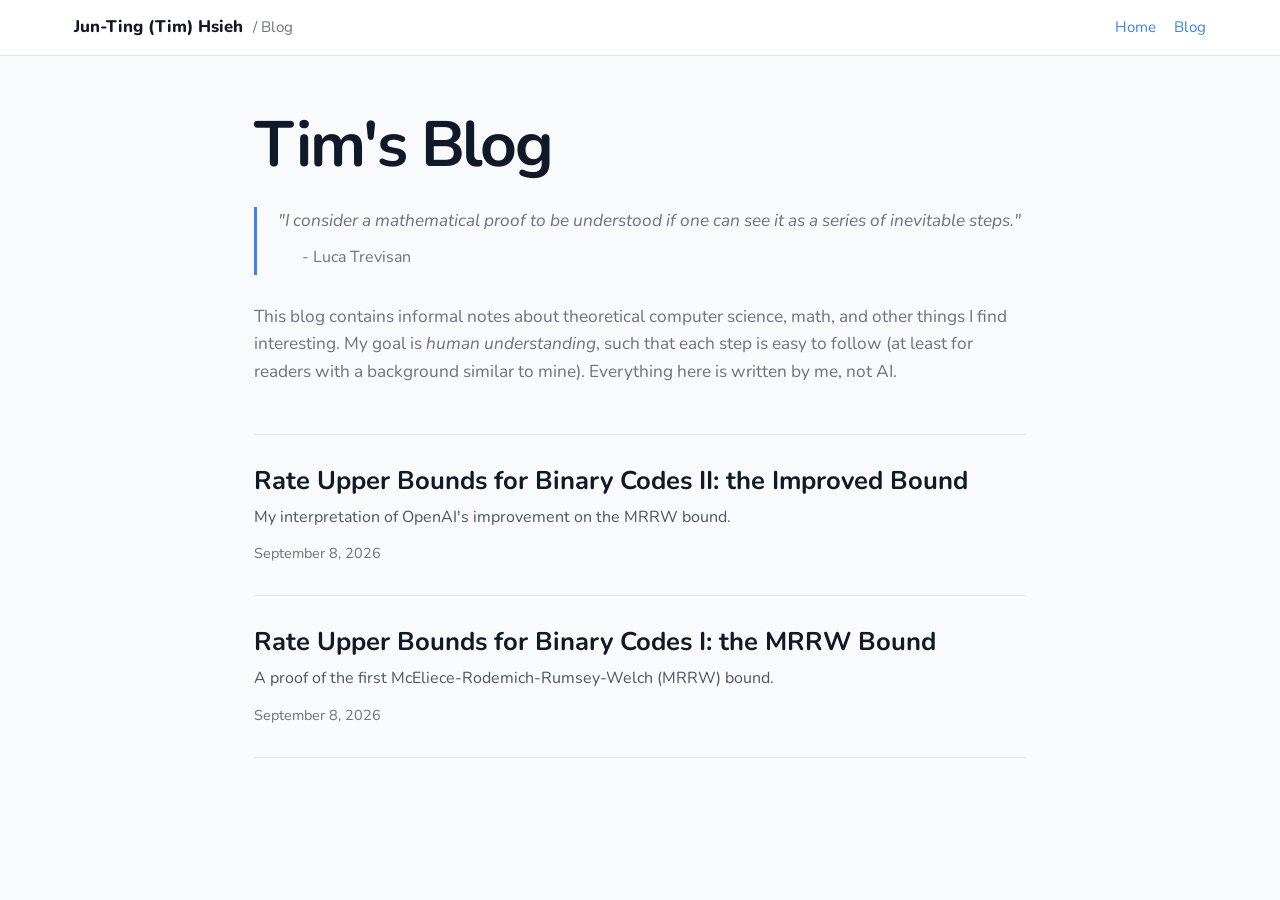
==== blog/index.html @ 4070e9c4 "Started the blog." ====
<!doctype html>
<html lang="en">
<head>
    <meta charset="utf-8">
    <meta name="viewport" content="width=device-width, initial-scale=1">
    <title>Blog | Jun-Ting (Tim) Hsieh</title>
    <meta name="description" content="Blog posts by Jun-Ting (Tim) Hsieh.">
    <link rel="icon" href="data:image/svg+xml,<svg xmlns=%22http://www.w3.org/2000/svg%22 viewBox=%220 0 100 100%22><circle cx=%2250%22 cy=%2250%22 r=%2250%22 fill=%22rgb(59, 130, 246)%22/><text x=%2250%22 y=%2255%22 font-family=%22Arial, sans-serif%22 font-weight=%22bold%22 font-size=%2245%22 fill=%22white%22 text-anchor=%22middle%22>JH</text></svg>">
    <link href="https://fonts.googleapis.com/css?family=Nunito:300,400,600,700,800&display=swap" rel="stylesheet">
    <link rel="stylesheet" href="styles.css">
</head>
<body>
    <header class="site-header">
        <div class="site-header-inner">
            <div class="brand">
                <a class="brand-name" href="../index.html">Jun-Ting (Tim) Hsieh</a>
                <span class="brand-section">/ Blog</span>
            </div>
            <nav class="site-nav" aria-label="Blog navigation">
                <a href="../index.html">Home</a>
                <a href="./" aria-current="page">Blog</a>
            </nav>
        </div>
    </header>

    <main class="page blog-home">
        <h1 class="blog-title">Tim's Blog</h1>

        <div class="blog-description">
            <blockquote class="blog-quote">
                <p>
                    "I consider a mathematical proof to be <em>understood</em> if one can see it as a series of inevitable steps."
                </p>
                <footer>- Luca Trevisan</footer>
            </blockquote>

            <p>
                This blog contains informal notes about theoretical computer science, math, and other things I find interesting. My goal is <em>human understanding</em>, such that each step is easy to follow (at least for readers with a background similar to mine). Everything here is written by me, not AI.
            </p>

        </div>

        <section id="post-list" class="post-list" aria-live="polite">
            <p class="status">Loading posts...</p>
        </section>
    </main>

    <script>
        const list = document.getElementById('post-list');

        function formatDate(isoDate) {
            return new Intl.DateTimeFormat('en-US', {
                year: 'numeric', month: 'long', day: 'numeric'
            }).format(new Date(`${isoDate}T12:00:00`));
        }

        fetch('posts.json')
            .then(response => {
                if (!response.ok) throw new Error(`HTTP ${response.status}`);
                return response.json();
            })
            .then(posts => {
                posts.sort((a, b) => b.date.localeCompare(a.date));
                list.innerHTML = posts.map(post => `
                    <article class="post-card">
                        <h2><a href="post.html?slug=${encodeURIComponent(post.slug)}">${post.title}</a></h2>
                        <p>${post.description}</p>
                        <div class="post-meta">${formatDate(post.date)}</div>
                    </article>
                `).join('');
            })
            .catch(error => {
                console.error(error);
                list.innerHTML = '<p class="error">Could not load the post index.</p>';
            });
    </script>
</body>
</html>
---- blog/styles.css ----
:root {
    --main-rgb: 59, 130, 246;
    --text: #1f2937;
    --muted: #6b7280;
    --border: #e5e7eb;
    --surface: #ffffff;
    --background: #f9fafb;
    --code-bg: #f3f4f6;

    /* Note box colors */
    --note-text: #000000;
    --note-bg: #f0fdf4;
    --note-border: #86efac;
    --note-accent: #15803d;
    --note-title-bg: #dcfce7;

    /* Exercise box colors */
    --exercise-text: #000000;
    --exercise-bg: #eff6ff;
    --exercise-border: #93c5fd;
    --exercise-accent: #2563eb;
    --exercise-title-bg: #dbeafe;
}

* {
    box-sizing: border-box;
}

html {
    scroll-behavior: smooth;
}

body {
    margin: 0;
    font-family: 'Nunito', sans-serif;
    color: var(--text);
    background: var(--background);
    line-height: 1.6;
}

a {
    color: rgb(var(--main-rgb));
    text-decoration: none;
}

a:hover {
    text-decoration: underline;
}

.site-header {
    position: sticky;
    top: 0;
    z-index: 20;
    background: rgba(255, 255, 255, 0.94);
    border-bottom: 1px solid var(--border);
    backdrop-filter: blur(8px);
}

.site-header-inner {
    max-width: 1180px;
    margin: 0 auto;
    padding: 14px 24px;
    display: flex;
    align-items: center;
    justify-content: space-between;
    gap: 24px;
}

.brand {
    display: flex;
    align-items: baseline;
    gap: 10px;
    min-width: 0;
}

.brand-name {
    color: #111827;
    font-weight: 800;
    font-size: 1.05rem;
    white-space: nowrap;
}

.brand-section {
    color: var(--muted);
    font-size: 0.95rem;
}

.site-nav {
    display: flex;
    gap: 18px;
    font-size: 0.95rem;
    white-space: nowrap;
}

.page {
    max-width: 1180px;
    margin: 0 auto;
    padding: 56px 24px 96px;
}

.blog-home {
    max-width: 820px;
}

.eyebrow {
    margin: 0 0 6px;
    color: rgb(var(--main-rgb));
    font-weight: 800;
    letter-spacing: 0.08em;
    text-transform: uppercase;
    font-size: 0.78rem;
}

.blog-title {
    margin: 0;
    font-size: clamp(2.25rem, 6vw, 4rem);
    line-height: 1.05;
    letter-spacing: -0.035em;
    color: #111827;
}

.blog-description {
    max-width: 800px;
    margin: 18px 0 48px;
    color: var(--muted);
    font-size: 1.08rem;
}

.blog-description > p {
    margin: 0 0 1.2em;
}

.blog-quote {
    margin: 1.6em 0;
    padding: 0 0 0.25em 1.2em;
    border-left: 3px solid rgb(var(--main-rgb));
    font-style: italic;
    line-height: 1.65;
}

.blog-quote footer {
    margin-top: -0.5em;
    margin-left: 1.5em;
    font-size: 1.00rem;
    font-style: normal;
}

.post-list {
    border-top: 1px solid var(--border);
}

.post-card {
    padding: 30px 0;
    border-bottom: 1px solid var(--border);
}

.post-card h2 {
    margin: 0 0 8px;
    font-size: 1.6rem;
    line-height: 1.25;
}

.post-card h2 a {
    color: #111827;
}

.post-card h2 a:hover {
    color: rgb(var(--main-rgb));
}

.post-card p {
    margin: 0 0 12px;
    color: #4b5563;
}

.post-meta {
    color: var(--muted);
    font-size: 0.9rem;
}

.post-layout {
    display: grid;
    grid-template-columns: minmax(0, 760px) 230px;
    justify-content: center;
    gap: 64px;
    align-items: start;
}

.article-header {
    padding-bottom: 26px;
    margin-bottom: 30px;
    border-bottom: 1px solid var(--border);
}

.article-header h1 {
    margin: 4px 0 12px;
    font-size: clamp(1.9rem, 4vw, 3rem);
    line-height: 1.08;
    letter-spacing: -0.035em;
    color: #111827;
}

.article-description {
    margin: 0 0 14px;
    font-size: 1.08rem;
    color: #4b5563;
}

.article-content {
    min-width: 0;
    font-size: 1.05rem;
}

.article-content li {
    margin: 0.25em 0;
}

.article-content li > p {
    margin: 0;
}

.article-content > :first-child {
    margin-top: 0;
}

.article-content h2,
.article-content h3,
.article-content h4 {
    color: #111827;
    line-height: 1.25;
    scroll-margin-top: 90px;
}

.article-content h2 {
    margin: 2.6em 0 0.7em;
    font-size: 1.75rem;
    padding-bottom: 0.3em;
    border-bottom: 1px solid var(--border);
}

.article-content h3 {
    margin: 2em 0 0.6em;
    font-size: 1.35rem;
}

.article-content h4 {
    margin: 1.8em 0 0.5em;
    font-size: 1.12rem;
}

.article-content p,
.article-content ul,
.article-content ol,
.article-content blockquote,
.article-content pre,
.article-content table {
    margin: 1.1em 0;
}

.article-content ul,
.article-content ol {
    padding-left: 1.5em;
}

.article-content blockquote {
    margin-left: 0;
    padding: 0.3em 1em;
    color: #4b5563;
    border-left: 4px solid rgb(var(--main-rgb));
    background: #f8fafc;
}

.article-content code {
    padding: 0.12em 0.32em;
    border-radius: 4px;
    background: var(--code-bg);
    font-family: ui-monospace, SFMono-Regular, Menlo, Monaco, Consolas, monospace;
    font-size: 0.9em;
}

.article-content pre {
    overflow-x: auto;
    padding: 18px;
    border-radius: 8px;
    background: #111827;
    color: #f9fafb;
}

.article-content pre code {
    padding: 0;
    background: transparent;
    color: inherit;
}

.article-content img {
    max-width: 100%;
}

.article-content table {
    width: 100%;
    border-collapse: collapse;
}

.article-content th,
.article-content td {
    padding: 8px 10px;
    border: 1px solid var(--border);
    text-align: left;
}

.article-content .MathJax {
    overflow-x: auto;
    overflow-y: hidden;
}

/* LaTeX-style note and exercise boxes. In Markdown, write:
   > [!NOTE] Optional title
   > ...
   or
   > [!EXERCISE] Optional title
   > ...
*/
.article-content blockquote.notebox,
.article-content blockquote.exercisebox {
    margin: 1.5em auto;
    padding: 0.85em 1em 0.9em;
    border-radius: 8px;
    border-left-width: 4px;
    max-width: 90%;
}

.article-content blockquote.notebox {
    color: var(--note-text);
    background: var(--note-bg);
    border: 1px solid var(--note-border);
    border-left: 4px solid var(--note-accent);
}

.article-content blockquote.exercisebox {
    color: var(--exercise-text);
    background: var(--exercise-bg);
    border: 1px solid var(--exercise-border);
    border-left: 4px solid var(--exercise-accent);
}

.article-content blockquote.notebox .admonition-title,
.article-content blockquote.exercisebox .admonition-title {
    margin: -0.85em -1em 0.8em !important;
    padding: 0.55em 1em;
    font-weight: 800;
}

.article-content blockquote.notebox .admonition-title {
    background: var(--note-title-bg);
}

.article-content blockquote.exercisebox .admonition-title {
    background: var(--exercise-title-bg);
}

.article-content blockquote.notebox > :last-child,
.article-content blockquote.exercisebox > :last-child {
    margin-bottom: 0;
}

.toc {
    position: sticky;
    top: 92px;
    max-height: calc(100vh - 120px);
    overflow-y: auto;
    padding-left: 18px;
    border-left: 1px solid var(--border);
}

.toc-title {
    margin: 0 0 12px;
    font-weight: 800;
    font-size: 0.82rem;
    letter-spacing: 0.08em;
    text-transform: uppercase;
    color: #374151;
}

.toc a {
    display: block;
    margin: 7px 0;
    color: var(--muted);
    font-size: 0.9rem;
    line-height: 1.35;
}

.toc a:hover,
.toc a.active {
    color: rgb(var(--main-rgb));
    text-decoration: none;
}

.toc .toc-h3 {
    padding-left: 12px;
    font-size: 0.85rem;
}

.toc .toc-h4 {
    padding-left: 24px;
    font-size: 0.82rem;
}

.back-link {
    display: inline-block;
    margin-top: 44px;
    font-weight: 700;
}

.status {
    color: var(--muted);
}

.error {
    padding: 14px 16px;
    border: 1px solid #fecaca;
    border-radius: 8px;
    background: #fef2f2;
    color: #991b1b;
}

@media (max-width: 980px) {
    .post-layout {
        grid-template-columns: minmax(0, 760px);
    }

    .toc {
        display: none;
    }
}

@media (max-width: 640px) {
    .site-header-inner {
        padding: 12px 18px;
    }

    .brand-section {
        display: none;
    }

    .site-nav {
        gap: 12px;
    }

    .page {
        padding: 40px 18px 72px;
    }

    .blog-description {
        margin-bottom: 34px;
    }
}
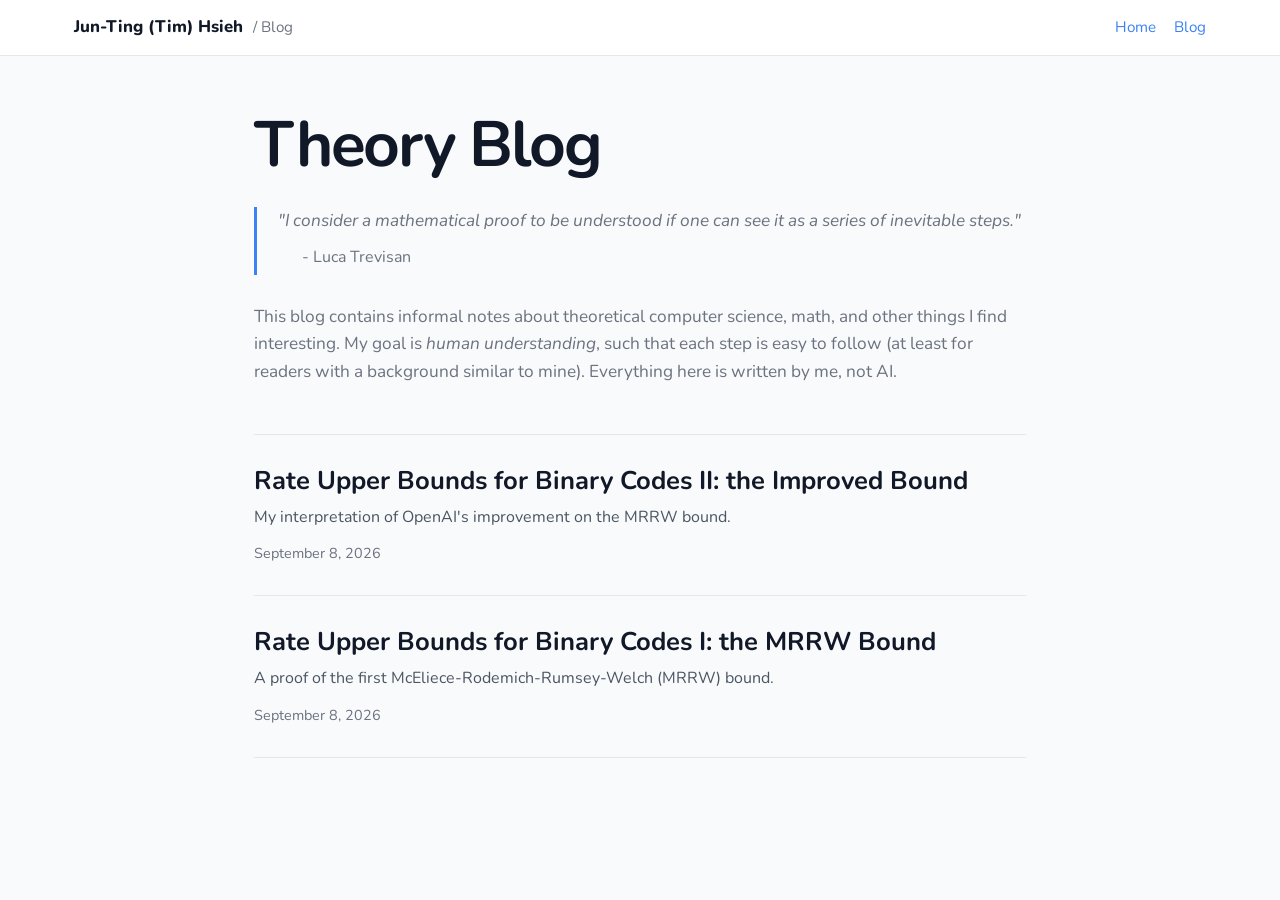
==== commit 915fd639: "Change to a temporary blog title." ====
--- a/blog/index.html
+++ b/blog/index.html
@@ -24,7 +24,7 @@
     </header>
 
     <main class="page blog-home">
-        <h1 class="blog-title">Tim's Blog</h1>
+        <h1 class="blog-title">Theory Blog</h1>
 
         <div class="blog-description">
             <blockquote class="blog-quote">
